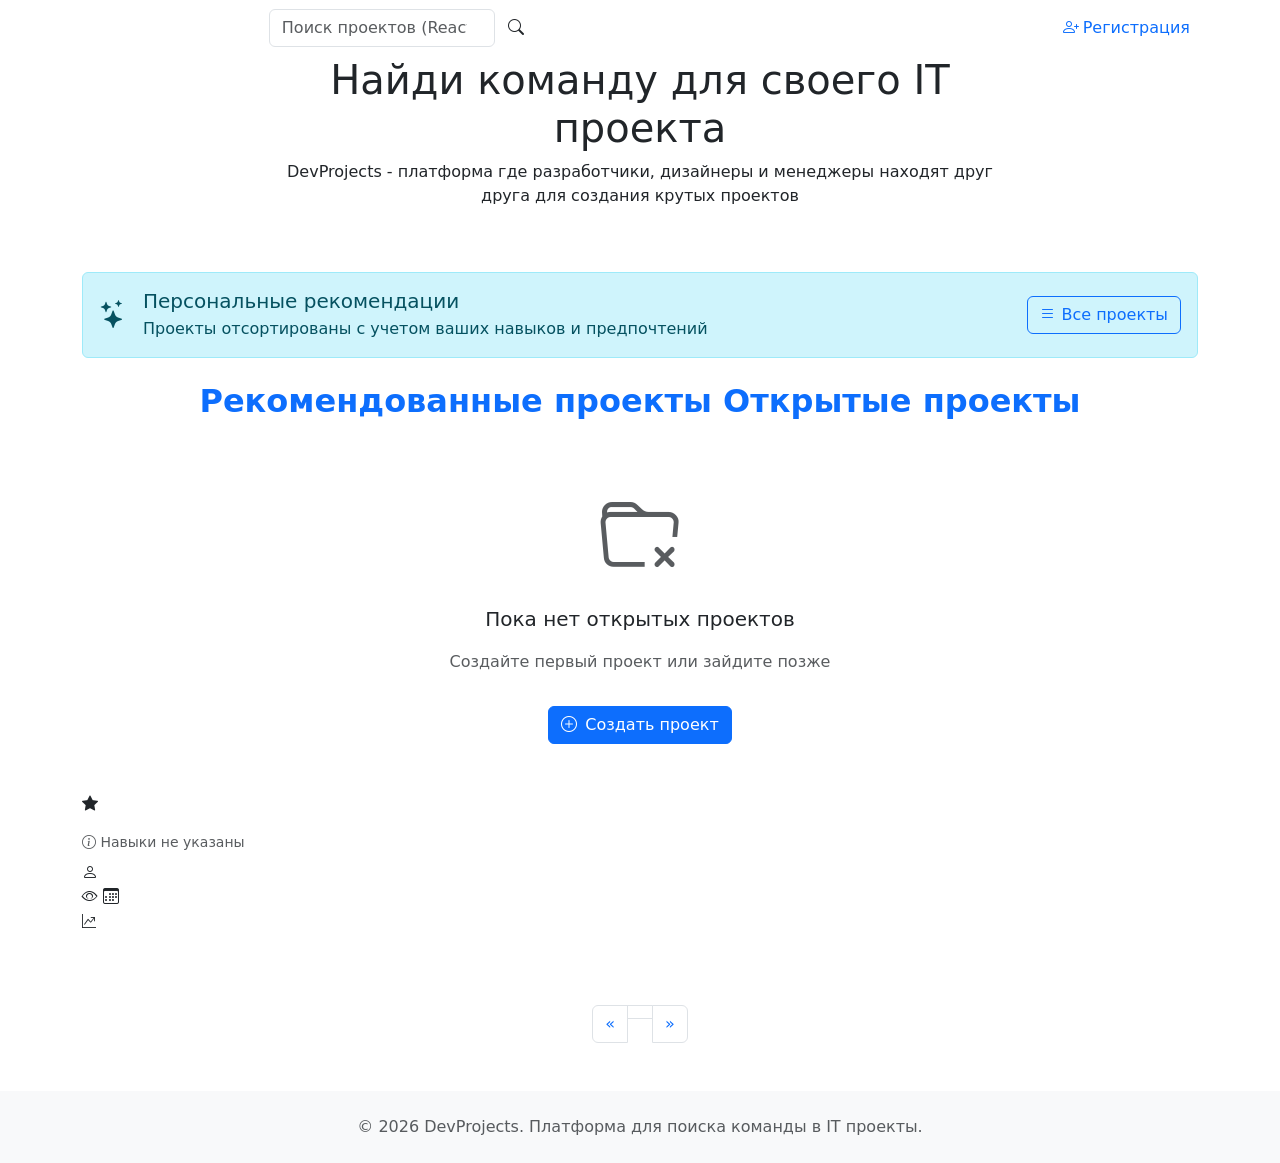
==== src/main/resources/templates/index.html @ c234432b "Initial commit" ====
<!DOCTYPE html>
<html xmlns:th="http://www.thymeleaf.org"
      xmlns:sec="http://www.thymeleaf.org/thymeleaf-extras-springsecurity6">
<head>
    <meta charset="UTF-8">
    <meta name="viewport" content="width=device-width, initial-scale=1.0">
    <title>DevProjects - Платформа для IT проектов</title>
    <link href="https://cdn.jsdelivr.net/npm/bootstrap@5.1.3/dist/css/bootstrap.min.css" rel="stylesheet">
    <link rel="stylesheet" href="https://cdn.jsdelivr.net/npm/bootstrap-icons@1.8.1/font/bootstrap-icons.css">
    <link th:href="@{/css/style.css}" rel="stylesheet">
</head>
<body>

<nav class="navbar navbar-expand-lg navbar-dark">
    <div class="container">
        <a class="navbar-brand" href="/">DevProjects</a>
        <button class="navbar-toggler" type="button" data-bs-toggle="collapse" data-bs-target="#navbarNav">
            <span class="navbar-toggler-icon"></span>
        </button>
        <div class="collapse navbar-collapse" id="navbarNav">

            <form class="d-flex mx-auto search-form" id="searchForm">
                <input class="form-control search-input"
                       type="search"
                       id="searchInput"
                       placeholder="Поиск проектов (React, Python, дизайн...)"
                       autocomplete="off">
                <button class="btn search-button" type="submit">
                    <i class="bi bi-search"></i>
                </button>
            </form>

            <ul class="navbar-nav ms-auto">
                <li class="nav-item" sec:authorize="isAuthenticated()">
                    <a class="nav-link" href="/dashboard">
                        <i class="bi bi-person-circle me-1"></i>Личный кабинет
                    </a>
                </li>
                <li class="nav-item" sec:authorize="isAuthenticated()">
                    <a class="nav-link" href="/recommended">
                        <i class="bi bi-stars me-1"></i>Рекомендации
                    </a>
                </li>
                <li class="nav-item" sec:authorize="!isAuthenticated()">
                    <a class="nav-link" href="/login">
                        <i class="bi bi-box-arrow-in-right me-1"></i>Вход
                    </a>
                </li>
                <li class="nav-item" sec:authorize="!isAuthenticated()">
                    <a class="nav-link btn btn-light text-primary" href="/register">
                        <i class="bi bi-person-plus me-1"></i>Регистрация
                    </a>
                </li>
            </ul>
        </div>
    </div>
</nav>

<section class="hero-section">
    <div class="container hero-content">
        <div class="row">
            <div class="col-lg-10 col-xl-8 mx-auto text-center">
                <h1 class="hero-title">Найди команду для своего IT проекта</h1>
                <p class="hero-subtitle">
                    DevProjects - платформа где разработчики, дизайнеры и менеджеры
                    находят друг друга для создания крутых проектов
                </p>
            </div>
        </div>
    </div>
</section>

<div class="container my-5">

    <div th:if="${isRecommendations}" class="alert alert-info mb-4">
        <div class="d-flex align-items-center">
            <i class="bi bi-stars fs-3 me-3"></i>
            <div>
                <h5 class="mb-1">Персональные рекомендации</h5>
                <p class="mb-0">Проекты отсортированы с учетом ваших навыков и предпочтений</p>
            </div>
            <a href="/" class="btn btn-outline-primary ms-auto">
                <i class="bi bi-list"></i> Все проекты
            </a>
        </div>
    </div>

    <h2 class="text-center fw-bold text-primary mb-4">
        <span th:if="${isRecommendations}">Рекомендованные проекты</span>
        <span th:unless="${isRecommendations}">Открытые проекты</span>
    </h2>

    <div id="searchLoading" class="text-center my-4" style="display: none;">
        <div class="spinner-border text-primary" role="status">
            <span class="visually-hidden">Загрузка...</span>
        </div>
        <p class="mt-2 text-muted">Поиск проектов...</p>
    </div>

    <div id="searchResults" style="display: none; min-height: 500px;">
        <div class="row mb-3">
            <div class="col-12">
                <h3 class="mb-3">
                    Результаты поиска: <span id="searchQuery" class="text-primary"></span>
                    <small id="resultsCount" class="text-muted ms-2"></small>
                </h3>
            </div>
        </div>

        <div id="searchResultsContainer" class="row"></div>

        <div id="searchNoResults" class="text-center py-5" style="display: none;">
            <i class="bi bi-search display-1 text-muted"></i>
            <p class="lead mt-3">Ничего не найдено</p>
            <p class="text-muted">Попробуйте изменить поисковый запрос</p>
            <button class="btn btn-outline-primary mt-2" id="clearSearchBtn">
                <i class="bi bi-x-circle me-2"></i>Очистить поиск
            </button>
        </div>
    </div>

    <div id="regularProjects" style="min-height: 500px;">
        <div th:if="${#lists.isEmpty(projects)}" class="text-center py-5">
            <i class="bi bi-folder-x display-1 text-muted"></i>
            <p class="lead mt-3">Пока нет открытых проектов</p>
            <p class="text-muted">Создайте первый проект или зайдите позже</p>
            <a href="/projects/new" class="btn btn-primary mt-3" sec:authorize="isAuthenticated()">
                <i class="bi bi-plus-circle me-2"></i>Создать проект
            </a>
        </div>

        <div class="row" th:unless="${#lists.isEmpty(projects)}">
            <div class="col-md-4 mb-4" th:each="project, iter : ${projects}">
                <div class="project-card position-relative"
                     th:onclick="'window.location.href=\'/projects/' + ${project.id} + '\''">

                    <div th:if="${isRecommendations and recommendations != null and !recommendations.isEmpty()}"
                         class="recommendation-badge">
                        <i class="bi bi-star-fill me-1"></i>
                        <span th:text="${#numbers.formatDecimal(recommendations[iter.index].score, 1, 2)}"></span>
                    </div>

                    <div class="card-body">

                        <div class="d-flex justify-content-end">
                            <span class="status-badge" th:text="${project.statusText}"></span>
                        </div>

                        <h5 class="project-title">
                            <a th:href="@{/projects/{id}(id=${project.id})}"
                               onclick="event.stopPropagation();"
                               th:text="${project.title}"></a>
                        </h5>

                        <p class="project-description" th:text="${project.shortDescription}"></p>

                        <div class="roles-container" th:if="${project.roles != null and !project.roles.isEmpty()}">
                            <div th:each="role : ${project.roles}" class="role-item">
                                <span class="role-name" th:text="${role.specialization}"></span>
                                <span class="role-count"
                                      th:text="${role.filled} + '/' + ${role.vacancies}"></span>
                            </div>
                        </div>

                        <div class="skills-container" th:if="${project.skills != null and !project.skills.isEmpty()}">
                            <span th:each="skill : ${project.skills}"
                                  class="skill-badge"
                                  th:classappend="${skill.required} ? 'required' : 'optional'"
                                  th:text="${skill.name}">
                            </span>
                        </div>
                        <div th:if="${project.skills == null or project.skills.isEmpty()}" class="text-muted small mb-2">
                            <i class="bi bi-info-circle"></i> Навыки не указаны
                        </div>

                        <div class="project-meta">
                            <span class="author-info">
                                <i class="bi bi-person"></i>
                                <span th:text="${project.authorName}"></span>
                            </span>
                            <div class="stats-info">
                                <span>
                                    <i class="bi bi-eye"></i>
                                    <span th:text="${project.viewsCount}"></span>
                                </span>
                                <span th:if="${project.daysLeft > 0}">
                                    <i class="bi bi-calendar3"></i>
                                    <span th:text="${project.daysLeft} + 'д'"></span>
                                </span>
                            </div>
                        </div>

                        <div th:if="${isRecommendations and recommendations != null and !recommendations.isEmpty()}"
                             class="debug-score">
                            <small>
                                <i class="bi bi-graph-up-arrow me-1" style="color: var(--primary-color);"></i>
                                <span th:text="${recommendations[iter.index].explanation}"></span>
                            </small>
                        </div>

                    </div>
                </div>
            </div>
        </div>

        <nav th:if="${!isRecommendations and totalPages > 1}" class="mt-5">
            <ul class="pagination justify-content-center">
                <li class="page-item" th:classappend="${currentPage == 0} ? 'disabled'">
                    <a class="page-link"
                       th:href="@{/(page=${currentPage - 1})}"
                       aria-label="Previous">
                        <span aria-hidden="true">&laquo;</span>
                    </a>
                </li>
                <li class="page-item"
                    th:each="i : ${#numbers.sequence(0, totalPages - 1)}"
                    th:classappend="${i == currentPage} ? 'active'">
                    <a class="page-link"
                       th:href="@{/(page=${i})}"
                       th:text="${i + 1}"></a>
                </li>
                <li class="page-item" th:classappend="${currentPage == totalPages - 1} ? 'disabled'">
                    <a class="page-link"
                       th:href="@{/(page=${currentPage + 1})}"
                       aria-label="Next">
                        <span aria-hidden="true">&raquo;</span>
                    </a>
                </li>
            </ul>
        </nav>

    </div>
</div>

<footer class="bg-light py-4 mt-5">
    <div class="container text-center">
        <p class="text-muted mb-0">
            &copy; 2026 DevProjects. Платформа для поиска команды в IT проекты.
        </p>
    </div>
</footer>

<template id="projectCardTemplate">
    <div class="col-md-4 mb-4">
        <div class="project-card" style="cursor: pointer;">
            <div class="card-body">
                <div class="d-flex justify-content-end">
                    <span class="status-badge"></span>
                </div>

                <h5 class="project-title">
                    <a></a>
                </h5>

                <p class="project-description"></p>

                <div class="roles-container"></div>
                <div class="skills-container"></div>

                <div class="project-meta">
                    <span class="author-info">
                        <i class="bi bi-person"></i>
                        <span class="author-name"></span>
                    </span>
                    <div class="stats-info">
                        <span class="views-info">
                            <i class="bi bi-eye"></i>
                            <span class="views-count"></span>
                        </span>
                        <span class="days-info" style="display: none;">
                            <i class="bi bi-calendar3"></i>
                            <span class="days-left"></span>
                        </span>
                    </div>
                </div>
            </div>
        </div>
    </div>
</template>

<template id="roleItemTemplate">
    <div class="role-item">
        <span class="role-name"></span>
        <span class="role-count"></span>
    </div>
</template>

<template id="skillItemTemplate">
    <span class="skill-badge"></span>
</template>

<script src="https://cdn.jsdelivr.net/npm/bootstrap@5.1.3/dist/js/bootstrap.bundle.min.js"></script>
<script th:src="@{/js/search.js}"></script>

</body>
</html>
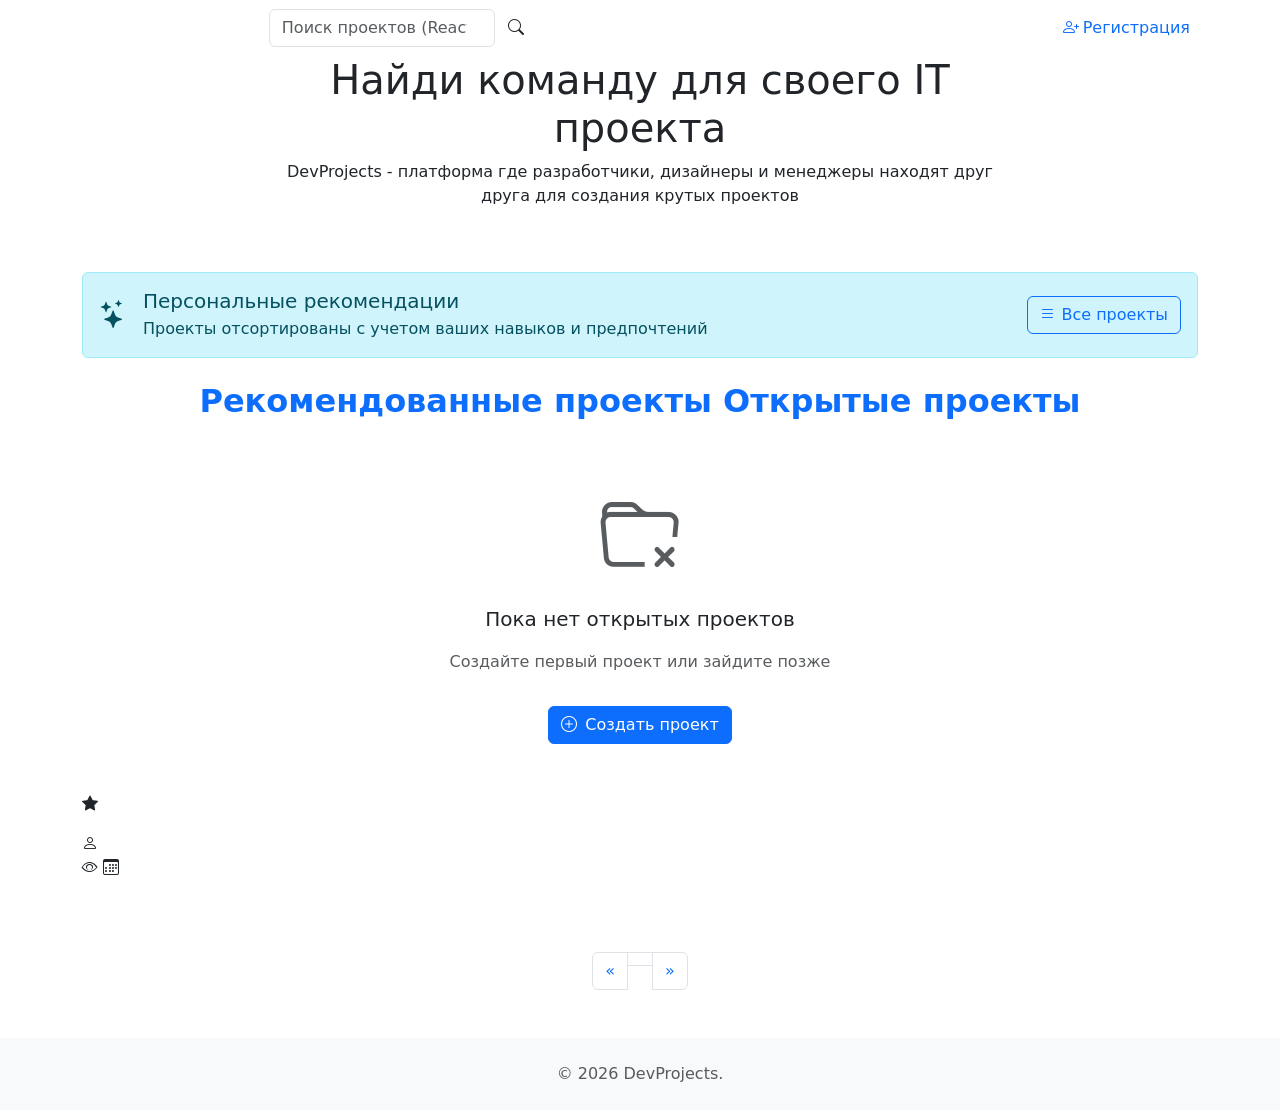
==== commit 6db1d982: "new good version" ====
--- a/src/main/resources/templates/index.html
+++ b/src/main/resources/templates/index.html
@@ -90,13 +90,6 @@
         <span th:unless="${isRecommendations}">Открытые проекты</span>
     </h2>
 
-    <div id="searchLoading" class="text-center my-4" style="display: none;">
-        <div class="spinner-border text-primary" role="status">
-            <span class="visually-hidden">Загрузка...</span>
-        </div>
-        <p class="mt-2 text-muted">Поиск проектов...</p>
-    </div>
-
     <div id="searchResults" style="display: none; min-height: 500px;">
         <div class="row mb-3">
             <div class="col-12">
@@ -132,72 +125,60 @@
         <div class="row" th:unless="${#lists.isEmpty(projects)}">
             <div class="col-md-4 mb-4" th:each="project, iter : ${projects}">
                 <div class="project-card position-relative"
-                     th:onclick="'window.location.href=\'/projects/' + ${project.id} + '\''">
+                     th:onclick="'window.location.href=\'/projects/' + ${project.id()} + '\''">
 
                     <div th:if="${isRecommendations and recommendations != null and !recommendations.isEmpty()}"
                          class="recommendation-badge">
                         <i class="bi bi-star-fill me-1"></i>
-                        <span th:text="${#numbers.formatDecimal(recommendations[iter.index].score, 1, 2)}"></span>
+                        <span th:text="${#numbers.formatDecimal(recommendations[iter.index].score(), 1, 2)}"></span>
                     </div>
 
                     <div class="card-body">
-
                         <div class="d-flex justify-content-end">
-                            <span class="status-badge" th:text="${project.statusText}"></span>
+                            <span th:class="'status-badge badge bg-' + ${project.statusColor()}"
+                                  th:text="${project.statusText()}"></span>
                         </div>
 
                         <h5 class="project-title">
-                            <a th:href="@{/projects/{id}(id=${project.id})}"
+                            <a th:href="@{/projects/{id}(id=${project.id()})}"
                                onclick="event.stopPropagation();"
-                               th:text="${project.title}"></a>
+                               th:text="${project.title()}"></a>
                         </h5>
 
-                        <p class="project-description" th:text="${project.shortDescription}"></p>
-
-                        <div class="roles-container" th:if="${project.roles != null and !project.roles.isEmpty()}">
-                            <div th:each="role : ${project.roles}" class="role-item">
-                                <span class="role-name" th:text="${role.specialization}"></span>
+                        <p class="project-description" th:text="${project.shortDescription()}"></p>
+
+                        <div class="roles-container" th:if="${project.roles() != null and !project.roles().isEmpty()}">
+                            <div th:each="role : ${project.roles()}" class="role-item">
+                                <span class="role-name" th:text="${role.specialization()}"></span>
                                 <span class="role-count"
-                                      th:text="${role.filled} + '/' + ${role.vacancies}"></span>
+                                      th:text="${role.filled()} + '/' + ${role.vacancies()}"></span>
                             </div>
                         </div>
 
-                        <div class="skills-container" th:if="${project.skills != null and !project.skills.isEmpty()}">
-                            <span th:each="skill : ${project.skills}"
+                        <div class="skills-container" th:if="${project.skills() != null and !project.skills().isEmpty()}">
+                            <span th:each="skill : ${project.skills()}"
                                   class="skill-badge"
-                                  th:classappend="${skill.required} ? 'required' : 'optional'"
-                                  th:text="${skill.name}">
+                                  th:classappend="${skill.isRequired()} ? 'required' : 'optional'"
+                                  th:text="${skill.name()}">
                             </span>
-                        </div>
-                        <div th:if="${project.skills == null or project.skills.isEmpty()}" class="text-muted small mb-2">
-                            <i class="bi bi-info-circle"></i> Навыки не указаны
                         </div>
 
                         <div class="project-meta">
                             <span class="author-info">
                                 <i class="bi bi-person"></i>
-                                <span th:text="${project.authorName}"></span>
+                                <span th:text="${project.authorName()}"></span>
                             </span>
                             <div class="stats-info">
                                 <span>
                                     <i class="bi bi-eye"></i>
-                                    <span th:text="${project.viewsCount}"></span>
+                                    <span th:text="${project.viewsCount()}"></span>
                                 </span>
-                                <span th:if="${project.daysLeft > 0}">
+                                <span th:if="${project.daysLeft() > 0}">
                                     <i class="bi bi-calendar3"></i>
-                                    <span th:text="${project.daysLeft} + 'д'"></span>
+                                    <span th:text="${project.daysLeft()} + 'д'"></span>
                                 </span>
                             </div>
                         </div>
-
-                        <div th:if="${isRecommendations and recommendations != null and !recommendations.isEmpty()}"
-                             class="debug-score">
-                            <small>
-                                <i class="bi bi-graph-up-arrow me-1" style="color: var(--primary-color);"></i>
-                                <span th:text="${recommendations[iter.index].explanation}"></span>
-                            </small>
-                        </div>
-
                     </div>
                 </div>
             </div>
@@ -206,64 +187,40 @@
         <nav th:if="${!isRecommendations and totalPages > 1}" class="mt-5">
             <ul class="pagination justify-content-center">
                 <li class="page-item" th:classappend="${currentPage == 0} ? 'disabled'">
-                    <a class="page-link"
-                       th:href="@{/(page=${currentPage - 1})}"
-                       aria-label="Previous">
-                        <span aria-hidden="true">&laquo;</span>
-                    </a>
-                </li>
-                <li class="page-item"
-                    th:each="i : ${#numbers.sequence(0, totalPages - 1)}"
+                    <a class="page-link" th:href="@{/(page=${currentPage - 1})}">&laquo;</a>
+                </li>
+                <li class="page-item" th:each="i : ${#numbers.sequence(0, totalPages - 1)}"
                     th:classappend="${i == currentPage} ? 'active'">
-                    <a class="page-link"
-                       th:href="@{/(page=${i})}"
-                       th:text="${i + 1}"></a>
+                    <a class="page-link" th:href="@{/(page=${i})}" th:text="${i + 1}"></a>
                 </li>
                 <li class="page-item" th:classappend="${currentPage == totalPages - 1} ? 'disabled'">
-                    <a class="page-link"
-                       th:href="@{/(page=${currentPage + 1})}"
-                       aria-label="Next">
-                        <span aria-hidden="true">&raquo;</span>
-                    </a>
+                    <a class="page-link" th:href="@{/(page=${currentPage + 1})}">&raquo;</a>
                 </li>
             </ul>
         </nav>
-
     </div>
 </div>
-
-<footer class="bg-light py-4 mt-5">
-    <div class="container text-center">
-        <p class="text-muted mb-0">
-            &copy; 2026 DevProjects. Платформа для поиска команды в IT проекты.
-        </p>
-    </div>
-</footer>
 
 <template id="projectCardTemplate">
     <div class="col-md-4 mb-4">
-        <div class="project-card" style="cursor: pointer;">
+        <div class="project-card position-relative">
             <div class="card-body">
                 <div class="d-flex justify-content-end">
-                    <span class="status-badge"></span>
+                    <span class="status-badge badge"></span>
                 </div>
-
                 <h5 class="project-title">
-                    <a></a>
+                    <a href="javascript:void(0);" onclick="event.stopPropagation();"></a>
                 </h5>
-
                 <p class="project-description"></p>
-
                 <div class="roles-container"></div>
                 <div class="skills-container"></div>
-
                 <div class="project-meta">
                     <span class="author-info">
                         <i class="bi bi-person"></i>
                         <span class="author-name"></span>
                     </span>
                     <div class="stats-info">
-                        <span class="views-info">
+                        <span>
                             <i class="bi bi-eye"></i>
                             <span class="views-count"></span>
                         </span>
@@ -285,9 +242,11 @@
     </div>
 </template>
 
-<template id="skillItemTemplate">
-    <span class="skill-badge"></span>
-</template>
+<footer class="bg-light py-4 mt-5">
+    <div class="container text-center">
+        <p class="text-muted mb-0">&copy; 2026 DevProjects.</p>
+    </div>
+</footer>
 
 <script src="https://cdn.jsdelivr.net/npm/bootstrap@5.1.3/dist/js/bootstrap.bundle.min.js"></script>
 <script th:src="@{/js/search.js}"></script>
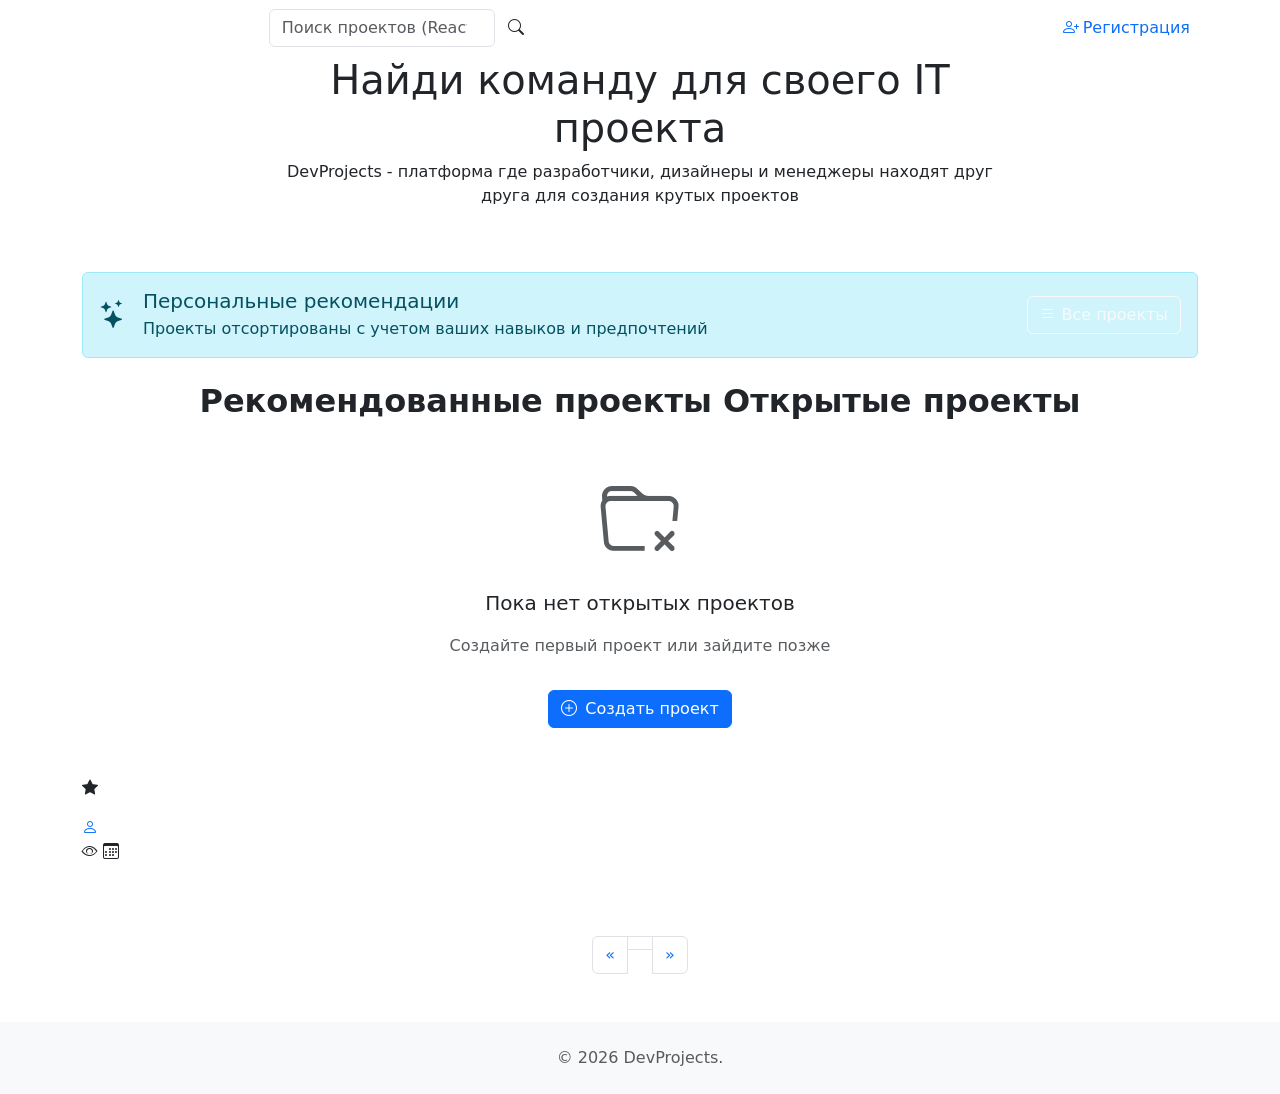
==== commit 92a6c670: "stably version" ====
--- a/src/main/resources/templates/index.html
+++ b/src/main/resources/templates/index.html
@@ -5,9 +5,12 @@
     <meta charset="UTF-8">
     <meta name="viewport" content="width=device-width, initial-scale=1.0">
     <title>DevProjects - Платформа для IT проектов</title>
+    <link rel="icon" type="image/png" th:href="@{/img/favicon.png}">
     <link href="https://cdn.jsdelivr.net/npm/bootstrap@5.1.3/dist/css/bootstrap.min.css" rel="stylesheet">
     <link rel="stylesheet" href="https://cdn.jsdelivr.net/npm/bootstrap-icons@1.8.1/font/bootstrap-icons.css">
     <link th:href="@{/css/style.css}" rel="stylesheet">
+    <meta th:if="${_csrf}" name="_csrf" th:content="${_csrf.token}"/>
+    <meta th:if="${_csrf}" name="_csrf_header" th:content="${_csrf.headerName}"/>
 </head>
 <body>
 
@@ -31,6 +34,7 @@
             </form>
 
             <ul class="navbar-nav ms-auto">
+                <th:block th:replace="~{fragments/notification-bell :: bell}"></th:block>
                 <li class="nav-item" sec:authorize="isAuthenticated()">
                     <a class="nav-link" href="/dashboard">
                         <i class="bi bi-person-circle me-1"></i>Личный кабинет
@@ -79,13 +83,13 @@
                 <h5 class="mb-1">Персональные рекомендации</h5>
                 <p class="mb-0">Проекты отсортированы с учетом ваших навыков и предпочтений</p>
             </div>
-            <a href="/" class="btn btn-outline-primary ms-auto">
+            <a href="/" class="btn btn-outline-light ms-auto">
                 <i class="bi bi-list"></i> Все проекты
             </a>
         </div>
     </div>
 
-    <h2 class="text-center fw-bold text-primary mb-4">
+    <h2 class="text-center fw-bold text-violet">
         <span th:if="${isRecommendations}">Рекомендованные проекты</span>
         <span th:unless="${isRecommendations}">Открытые проекты</span>
     </h2>
@@ -149,7 +153,10 @@
 
                         <div class="roles-container" th:if="${project.roles() != null and !project.roles().isEmpty()}">
                             <div th:each="role : ${project.roles()}" class="role-item">
-                                <span class="role-name" th:text="${role.specialization()}"></span>
+                                <span class="role-name">
+                                    <span th:text="${role.specialization()}"></span>
+                                    <small class="text-muted" th:text="'(' + ${role.title()} + ')'"></small>
+                                </span>
                                 <span class="role-count"
                                       th:text="${role.filled()} + '/' + ${role.vacancies()}"></span>
                             </div>
@@ -164,10 +171,12 @@
                         </div>
 
                         <div class="project-meta">
-                            <span class="author-info">
+                            <a th:href="@{/dashboard/profile/{id}(id=${project.authorId()})}"
+                               onclick="event.stopPropagation();"
+                               class="author-info text-decoration-none">
                                 <i class="bi bi-person"></i>
                                 <span th:text="${project.authorName()}"></span>
-                            </span>
+                            </a>
                             <div class="stats-info">
                                 <span>
                                     <i class="bi bi-eye"></i>
@@ -215,10 +224,10 @@
                 <div class="roles-container"></div>
                 <div class="skills-container"></div>
                 <div class="project-meta">
-                    <span class="author-info">
+                    <a href="#" class="author-info text-decoration-none author-link" onclick="event.stopPropagation();">
                         <i class="bi bi-person"></i>
                         <span class="author-name"></span>
-                    </span>
+                    </a>
                     <div class="stats-info">
                         <span>
                             <i class="bi bi-eye"></i>
